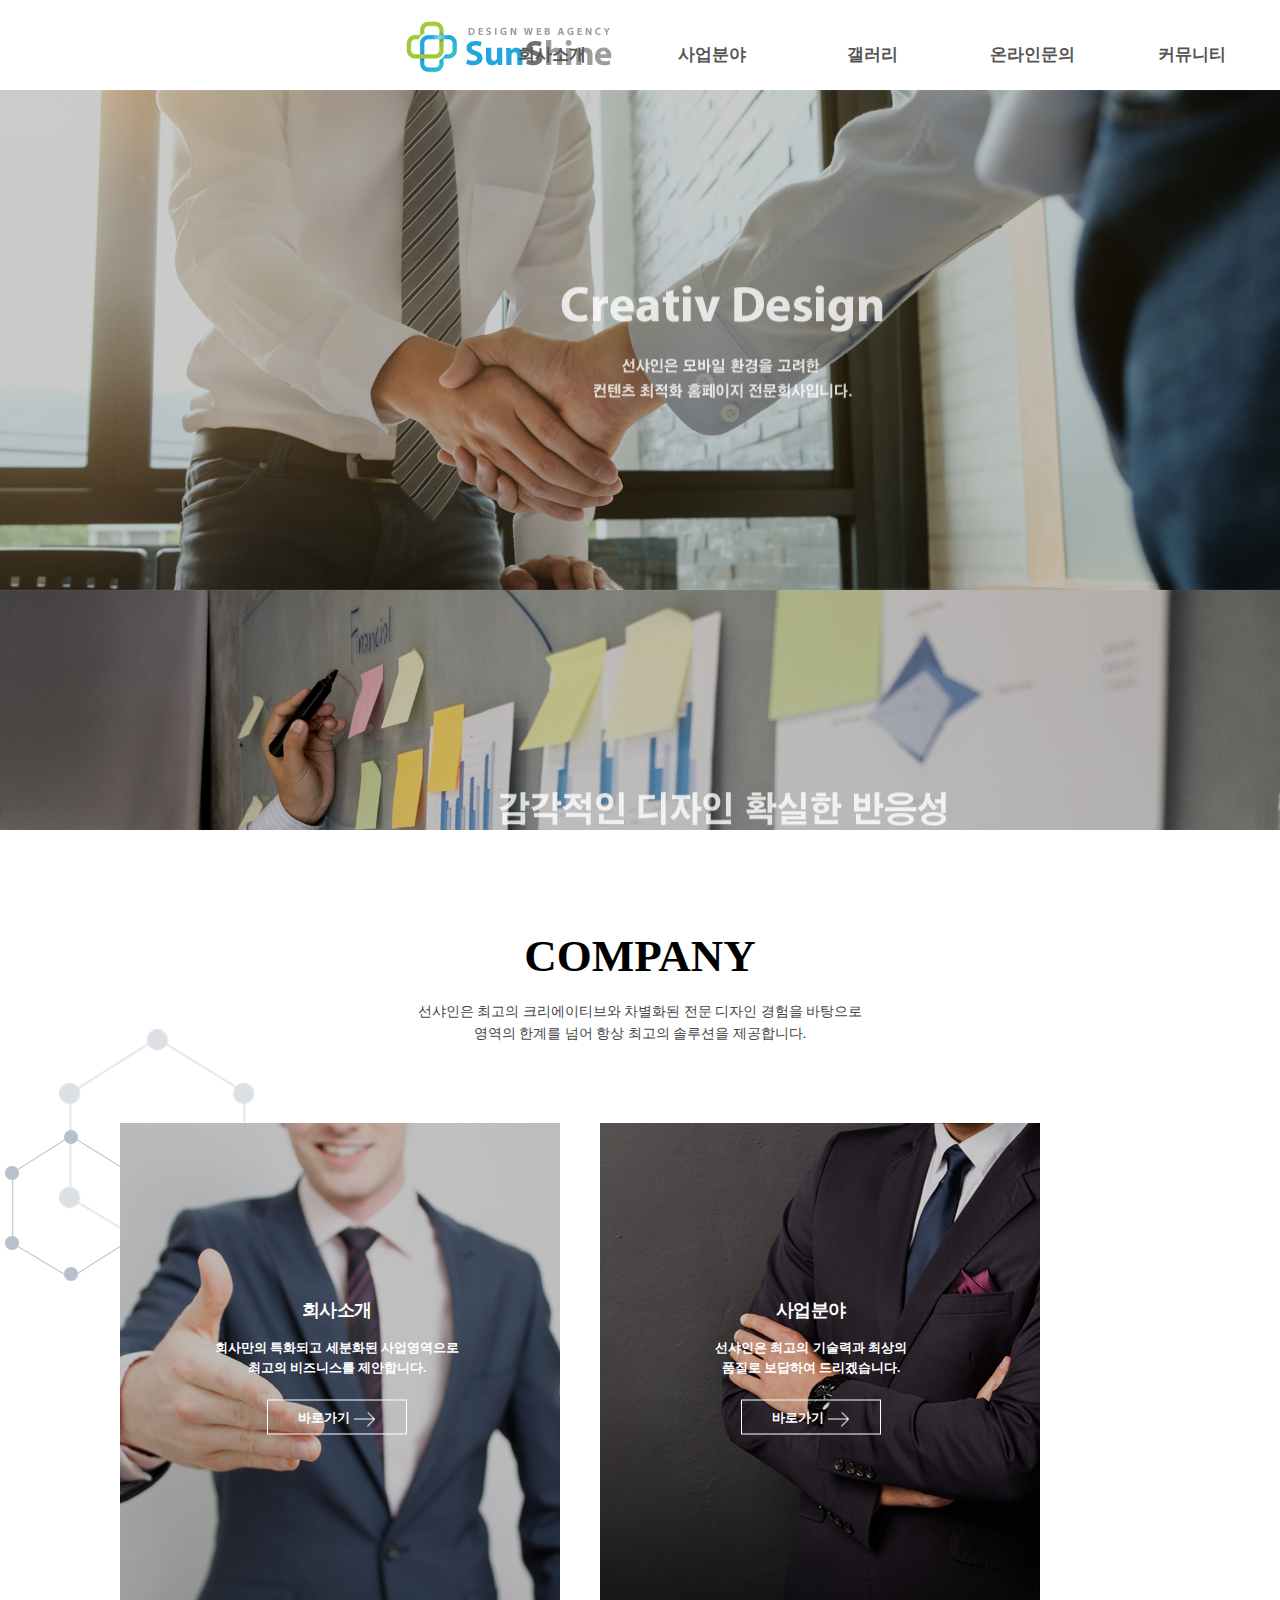
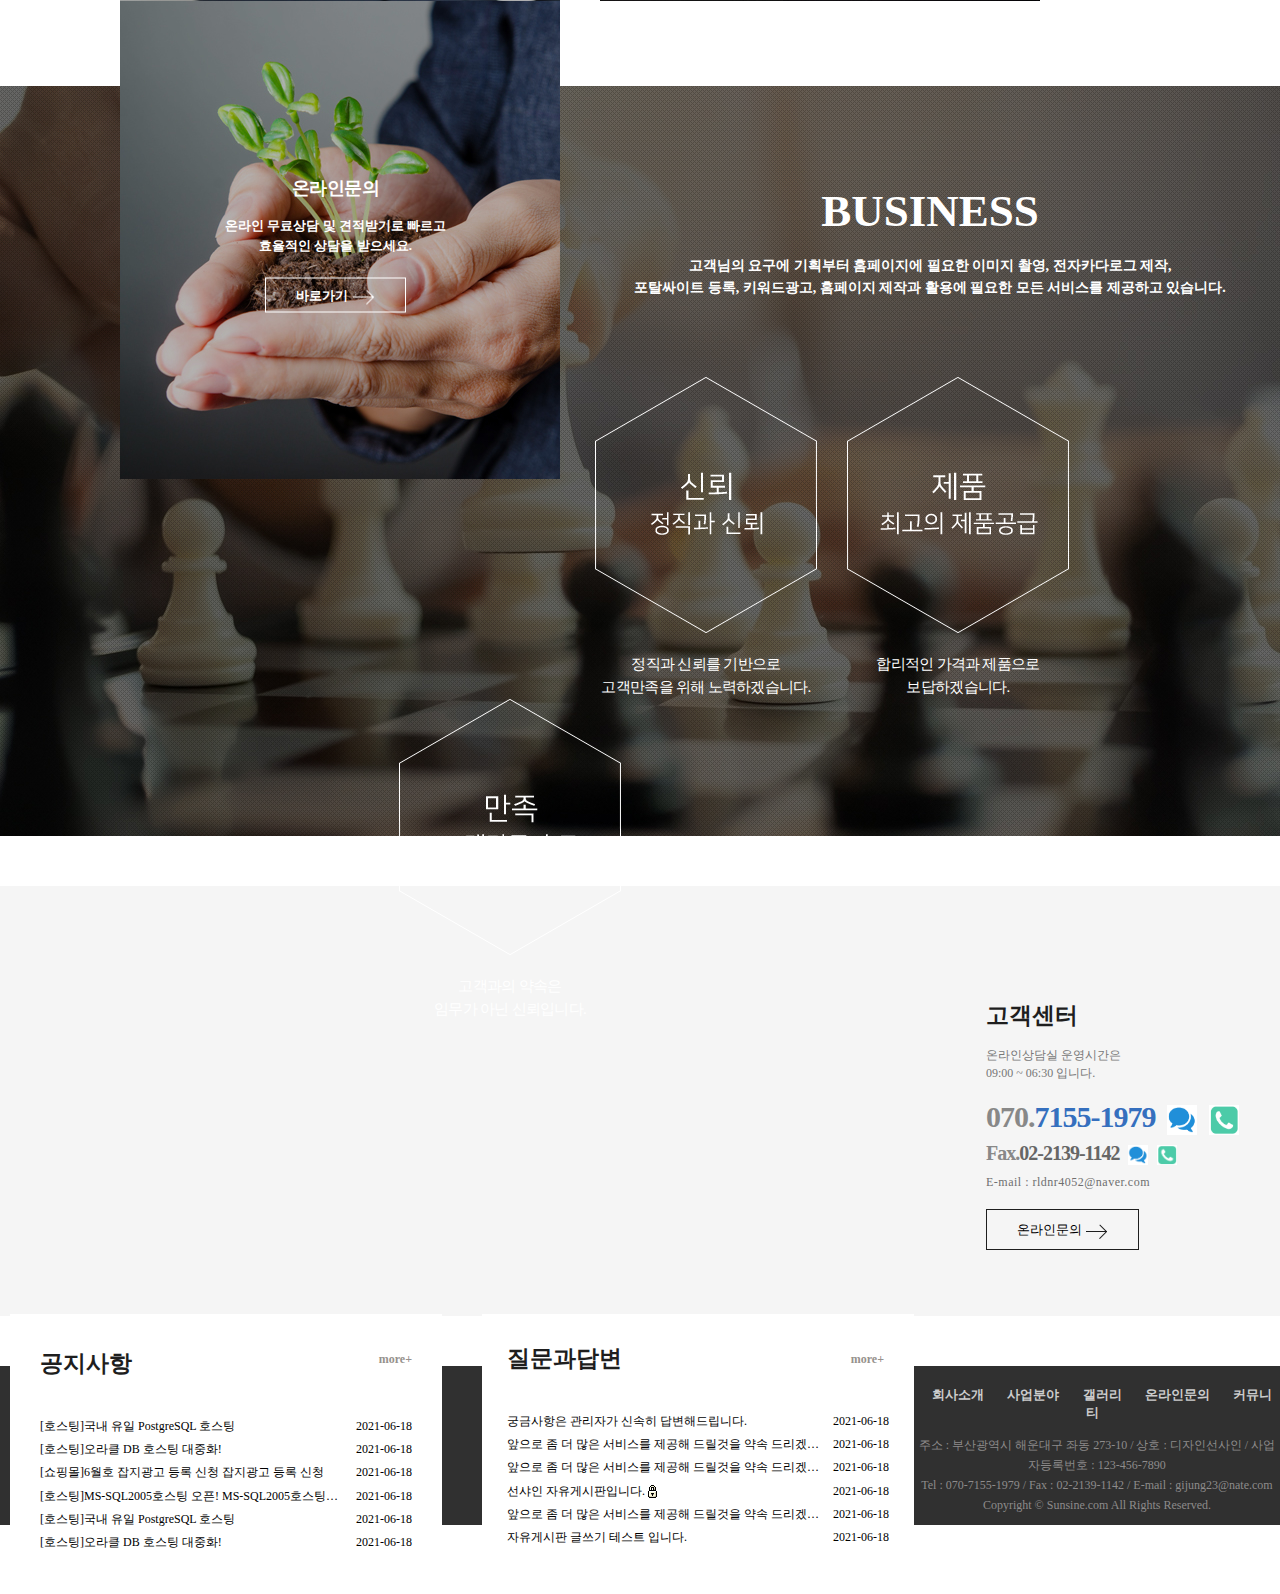
==== index.html @ 9bdae677 "Add files via upload" ====
<!DOCTYPE html>
<html lang="ko">
<head>
    <meta charset="UTF-8">
    <meta http-equiv="X-UA-Compatible" content="IE=edge">
    <meta name="viewport" content="width=device-width, initial-scale=1.0">
    <title>sunshine</title>
    <link rel="stylesheet" href="./css/reset.css">
    <link rel="stylesheet" href="./css/common.css">
    <link rel="stylesheet" href="./css/index.css">

</head>
<body>
    <header id="header">
        <div class="logo">
            <h1><a href="#"><img src="./img/logo.png" alt="로고"></a></h1>
        </div>
        
        <nav id="nav">
            <ul class="depth1">
                <li><a href="#">회사소개</a>
                    <ul class="depth2">
                        <li><a href="#">인사말</a></li>
                        <li><a href="#">오시는 길</a></li>
                        
                    </ul>
                </li>
                <li><a href="#">사업분야</a>
                    <ul class="depth2">
                        <li><a href="#">사업소개</a></li>
                        <li><a href="#">사업분야</a></li>
                        
                    </ul>
                </li>
                <li><a href="#">갤러리</a>
                    <ul class="depth2">
                        <li><a href="#">갤러리</a></li>
                        
                    </ul>
                </li>
                <li><a href="#">온라인문의</a>
                    <ul class="depth2">
                        <li><a href="#">온라인문의</a></li>
                       
                    </ul>
                </li>
                <li><a href="#">커뮤니티</a>
                    <ul class="depth2">
                        <li><a href="#">공지사항</a></li>
                        <li><a href="#">질문과답변</a></li>
                        <li><a href="#">자유게시판</a></li>
                    </ul>
                </li>
            </ul>
        </nav>
    </header>

    <main id="main">
        <div class="slideOuter">
            <div class="slideInner">
                <div class="slide slide1">
                    <img src="./img/main01.jpg" alt="">
                    <img class="text" src="./img/main_visual_text.png" alt="">
                </div>
                <div class="slide slide1">
                    <img src="./img/main02.jpg" alt="">
                    <img class="text" src="./img/main_visual_text02.png" alt="">
                </div>
                <div class="slide slide1">
                    <img src="./img/main03.jpg" alt="">
                    <img class="text" src="./img/main_visual_text03.png" alt="">
                </div>
            </div>
        </div>

        <div class="company">
           <div class="inner">
                <h2>COMPANY</h2>
                <p class="desp">선샤인은 최고의 크리에이티브와 차별화된 전문 디자인 경험을 바탕으로
                    <span>영역의 한계를 넘어 항상 최고의 솔루션을 제공합니다.</span></p>
                <ul class="banner cf">
                    <li>
                        <img src="./img/banner01.jpg" alt="">

                        <div class="btext">
                            <h3>회사소개</h3>
                            <p>회사만의 특화되고 세분화된 사업영역으로
                                <span>최고의 비즈니스를 제안합니다.</span></p>
                            <a href="#">
                                바로가기
                                <img src="./img/btn-arrow-01.png" alt="">
                            </a>
                        </div>
                        
                    </li>
                    <li>
                        <img src="./img/banner02.jpg" alt="">

                         <div class="btext">
                             <h3>사업분야</h3>
                             <p>선샤인은 최고의 기술력과 최상의
                                    <span>품질로 보답하여 드리겠습니다.</span></p>
                             <a href="#">
                                    바로가기
                                <img src="./img/btn-arrow-01.png" alt="">
                             </a>
                            
                         </div>
                    </li>
                    <li>
                        <img src="./img/banner03.jpg" alt="">
                        <div class="btext">
                            <h3>온라인문의</h3>
                            <p>온라인 무료상담 및 견적받기로 빠르고
                                <span>효율적인 상담을 받으세요.</span></p>
                            <a href="#">
                                바로가기
                                <img src="./img/btn-arrow-01.png" alt="">
                            </a>
                        </div>
                    </li>
                        
                </div>
            </ul>
                
        </div>

        <div class="business">
            <div class="inner">
                <h3>BUSINESS</h3>
                <p>고객님의 요구에 기획부터 홈페이지에 필요한 이미지 촬영, 전자카다로그 제작,
                    <span>포탈싸이트 등록, 키워드광고, 홈페이지 제작과 활용에 필요한 모든 서비스를 제공하고 있습니다.</span></p>

                <ul class="btn cf">
                    <li>
                        <img src="./img/business-btn-01.png" alt="">
                        <p>정직과 신뢰를 기반으로
                            <span>고객만족을 위해 노력하겠습니다.</span></p>
                    </li>
                    <li>
                        <img src="./img/business-btn-02.png" alt="">
                        <p>합리적인 가격과 제품으로
                            <span>보답하겠습니다.</span></p>
                    </li>
                    <li>
                        <img src="./img/business-btn-03.png" alt="">
                        <p>고객과의 약속은
                            <span>임무가 아닌 신뢰입니다.</span></p>
                    </li>
                </ul>
            </div>
        </div>
        

        <div class="other">
            <div class="inner cf">
                <div class="tel">
                    <h4>고객센터</h4>
                    <p class="time">온라인상담실 운영시간은
                        <span>09:00 ~ 06:30 입니다.</span>
                    </p>
                    
                    <p class="big"><span>070.</span>7155-1979
                        <a href="#"><img src="./img/icon1.png" alt=""></a>
                        <a href="#"><img src="./img/icon2.png" alt=""></a>
                    </p>

                    <p class="fax"><span>Fax.</span>02-2139-1142
                        <a href="#"><img src="./img/icon1.png" alt=""></a>
                        <a href="#"><img src="./img/icon2.png" alt=""></a>
                    </p>

                    <p class="email">E-mail : rldnr4052@naver.com</p>

                    <a class="online" href="#">온라인문의
                        <img src="./img/btn-arrow-02.png" alt="">
                    </a>
                </div>

               <div class="notice cf">
                   <div class="boad boad1">
                       <h4>공지사항</h4>
                       <table>
                           <tr>
                               <td><a href="#">[호스팅]국내 유일 PostgreSQL 호스팅</a></td>
                               <td>2021-06-18</td>
                           </tr>
                           <tr>
                               <td><a href="#">[호스팅]오라클 DB 호스팅 대중화!</a></td>
                               <td>2021-06-18</td>
                           </tr>
                           <tr>
                               <td><a href="#">[쇼핑몰]6월호 잡지광고 등록 신청 잡지광고 등록 신청</a></td>
                               <td>2021-06-18</td>
                           </tr>
                           <tr>
                               <td><a href="#">[호스팅]MS-SQL2005호스팅 오픈! MS-SQL2005호스팅오픈</a></td>
                               <td>2021-06-18</td>
                           </tr>
                           <tr>
                               <td><a href="#">[호스팅]국내 유일 PostgreSQL 호스팅</a></td>
                               <td>2021-06-18</td>
                           </tr>
                           <tr>
                               <td><a href="#">[호스팅]오라클 DB 호스팅 대중화!</a></td>
                               <td>2021-06-18</td>
                           </tr>
                       </table>
                       <a class="more" href="#">more+</a>
                   </div>
                   <div class="boad boad2">
                       <h4>질문과답변</h4>
                       <table>
                           <tr>
                               <td><a href="#">궁금사항은 관리자가 신속히 답변해드립니다.</a></td>
                               <td>2021-06-18</td>
                           </tr>
                           <tr>
                               <td><a href="#">앞으로 좀 더 많은 서비스를 제공해 드릴것을 약속 드리겠습니다.</a></td>
                               <td>2021-06-18</td>
                           </tr>
                           <tr>
                               <td><a href="#">앞으로 좀 더 많은 서비스를 제공해 드릴것을 약속 드리겠습니다.</a>
                                   <img src="./img/icon_sct.gif" alt="">
                               </td>
                               <td>2021-06-18</td>
                           </tr>
                           <tr>
                               <td><a href="#">선샤인 자유게시판입니다.</a>
                                <img src="./img/icon_sct.gif" alt="">
                               </td>
                               <td>2021-06-18</td>
                           </tr>
                           <tr>
                               <td><a href="">앞으로 좀 더 많은 서비스를 제공해 드릴것을 약속 드리겠습니다.</a></td>
                               <td>2021-06-18</td>
                           </tr>
                           <tr>
                               <td><a href="#">자유게시판 글쓰기 테스트 입니다.</a></td>
                               <td>2021-06-18</td>
                           </tr>
                           
                       </table>
                       <a class="more" href="#">more+</a>
                   </div>
               </div>
                   
            </div>
        </div>
    </main>

    <footer id="footer">

        <div class="info">
            <a href="#">회사소개</a>
            <a href="#">사업분야</a>
            <a href="#">갤러리</a>
            <a href="#">온라인문의</a>
            <a href="#">커뮤니티</a>
        </div>
        <div class="tel">
            <P>주소 : 부산광역시 해운대구 좌동 273-10 / 상호 : 디자인선사인 / 사업자등록번호 : 123-456-7890</P>
            <P>Tel : 070-7155-1979 / Fax : 02-2139-1142 / E-mail : gijung23@nate.com</P>
            <P>Copyright &copy; Sunsine.com All Rights Reserved.</P>
        </div>

    </footer>

</body>
</html>
---- css/common.css ----
@charset "utf-8";




/* 헤더 구역 */


#header .logo{position: relative;}
#header .logo h1{position: absolute; top: 17px; left: 400px;}

#nav{position: relative;}
#nav .depth1{position: absolute; 
    top: 10px; left: 40%; 
    border: px solid black; 
    width:800px; 
    line-height: 90px; 
    text-align: center; 
    margin-left: -40px;
    
}
#nav .depth1 > li{float: left; 
    width: 20%;
    position: relative;
    
}

#nav .depth1 > li > a{
    font-size: 17px; 
    color: #555; 
    font-weight: bold;
    display: block;
    
}
 #nav .depth2 {position: absolute; top: 89%; left: -30px;
    width: 220px;
    border: px solid #000;
    text-align: center;
    line-height:40px;
    font-size: 12px; color: #555;
    font-weight: bold;
    height: 0; overflow: hidden; opacity: 0;
    z-index: 99;
    transition: all 0.3s;
}
#nav .depth2 > li {background-color: #fff; }

#nav .depth2 > li > a {display:block; transition: all 0.2s;}


#nav .depth1 > li:hover > .depth2 {height: 120px; opacity: 1;}

#nav .depth2 > li:hover > a {background-color: #397dda; color: #fff;}


/* 헤더 구역 */





/* 푸터 구역 */

#footer{width: 100%;
    padding: 20px 0 10px 0;
    background: #303030;
    text-align: center;
}
#footer .info {
    font-size: 13px;
    font-weight: 600;
    color: #cccccc;
}
#footer .info a {padding: 0 10px;}

#footer .tel {
    font-size: 12px;
    color: #8d8b8b;
    margin-top: 13px;
    line-height: 20px;
}
---- css/index.css ----
#main .slideOuter{overflow: hidden; 
    padding-top: 90px; 
    height: 830px;
    
}
#main .slideOuter .slide{position: relative;}
#main .slideOuter .text {position: absolute; top: 51%; transform: translateY(-51%);
    left: 37%; 
}


#main .company .inner {
    width: 100%;
    height: 856px;
    margin: 0 auto;
    max-width: 1635px;
    background-image: url(../img/bg_company.jpg);
    background-repeat: no-repeat;
}
#main .company h2 {font-size: 45px;
    text-align: center;
    padding-top: 100px;}

#main .company .desp {
    color: #444444;
    font-size: 14px;
    font-weight: 400;
    line-height: 22px;
    padding-top: 19px;
    padding-bottom: 78px;
    text-align: center;
    
}
#main .company .desp span {display: block;}

#main .banner span {display: block;}

#main .banner {padding-left: 100px;    
}
#main .banner li {float: left; 
    text-align: center; padding: 0 20px;
    position: relative;
}


#main .banner > li > .btext {
    position: absolute; top: 50%; transform: translateY(-50%);
    left: 115px;
    color: #fff;
}
#main .banner > li h3 {font-size: 18px; letter-spacing: -0.5px;
    line-height: 25px;
}
#main .banner > li p {font-size: 13px; padding: 15px 0 30px 0;
    font-weight: bold; letter-spacing: -0.7; line-height: 20px;
}
#main .banner > li:nth-child(2) > .btext {padding-left: 20px;}
#main .banner > li:last-child > .btext {padding-left: 10px;}

#main .banner > li a {font-size: 13px; 
    font-weight: bold; border: 1px solid #fff;
    padding: 9px 30px 9px 30px;
}



#main .business .inner {
    width: 100%;
    height: 750px;
    margin: 0 auto;
    text-align: center;
    background-image: url(../img/bg_business.jpg);
    background-repeat: no-repeat;
}

#main .business h3{
    text-align: center;
    font-size: 45px;
    color: #fff;
    font-weight: bold;
    line-height: 50px;
    padding-top: 100px;
}

#main .business .inner > p {
    text-align: center;
    color: #fff;
    font-size: 14px;
    font-weight: bold;
    line-height: 22px;
    padding: 19px 0 78px 0;

}

#main .business .inner > p span {display: block;}

#main .business .btn {padding-left: 30%;}

#main .business .btn > li {float: left;
    text-align: center; padding: 0 15px;
}

#main .business .btn p {
    color: #fff;
    font-size: 15px;
    line-height: 23px;
    text-align: center;
    padding-top: 20px;
    letter-spacing: -0.7px;
}
#main .business .btn p span {display: block;}


#main .other {
    width: 100%;
    height: 430px;
    margin: 0 auto;
    background: #f5f5f5;
    background-repeat: repeat;
    margin: 50px 0 50px 0;
}

#main .other .tel{float: left; padding: 100px 0 0 350px;}

#main .other .tel h4 {
    color: #1e1e1e;
    font-size: 23px;
    font-weight:bold;
    line-height: 40px;
    padding: 10px 0;
}
#main .other .time {
    width: 100%;
    text-align: left;
    color: #777777;
    font-size: 12px;
    line-height: 18px;
}

#main .other .time span{ display: block;}


#main .other .big {width: 100%;
    text-align: left;
    color: #356fbe;
    font-size: 30px;
    font-weight: bold;
    line-height: 50px;
    letter-spacing: -1px;
    margin: 10px 0 0 0;
}
#main .other .big span {color: #888;}

#main .other .big img {
    width: 1em;
    height: 1em;
    margin-left: 5px;
    
}

#main .other .fax {
    width: 100%;
    text-align: left;
    color: #666;
    font-size: 20px;
    font-weight: bold;
    line-height: 22px;
    letter-spacing: -1px;
}
#main .other .fax span {color: #888;}

#main .other .fax img {
    width: 1em;
    height: 1em;
    margin-left: 5px;
}

#main .other .email {
    width: 100%;
    text-align: left;
    color: #6f6f6f;
    font-size: 12px;
    line-height: 15px;
    letter-spacing: 0.5px;
    margin: 10px 0 0 0;
    padding-bottom: 30px;
}

#main .other .online {
    font-size: 13px;
    padding: 12px 30px 12px 30px;
    border: 1px solid #1e1e1e;
}

#main .notice .boad table{width: 100%;}

#main .notice .boad1{
    float: left; width: 432px; height: 280px;
    background-color: #fff;
    margin-top: 75px; padding: 30px;
    margin-left: 10px;
}


#main .notice .boad2{
    float: left; width: 432px; height: 280px;
    background-color: #fff;
    margin: 75px 0 0 40px; padding: 25px;
}


#main .notice .boad h4{
    color: #1e1e1e;
    font-size: 23px;
    font-weight: 600;
    line-height: 40px;
    padding:0 0 30px 0;
}

#main .notice .boad table{
    height: 140px;
    width: 100%;
    font-size: 12px;
    padding-top: 10px;
}

#main .notice td:last-child{
    width: 70px;
    text-align: right;
}
#main .notice td:first-child{
    white-space: nowrap; 
    overflow: hidden;
    text-overflow: ellipsis;
}
#main .boad {position: relative;}
#main .boad .more {position: absolute; top: 30px; right: 0;
    color: #96928d;
    font-size: 12px;
    line-height: 30px;
    margin-right: 30px;
    font-weight: 600;
}


#main .notice .boad td:hover a{border-bottom: 1px solid #000;}
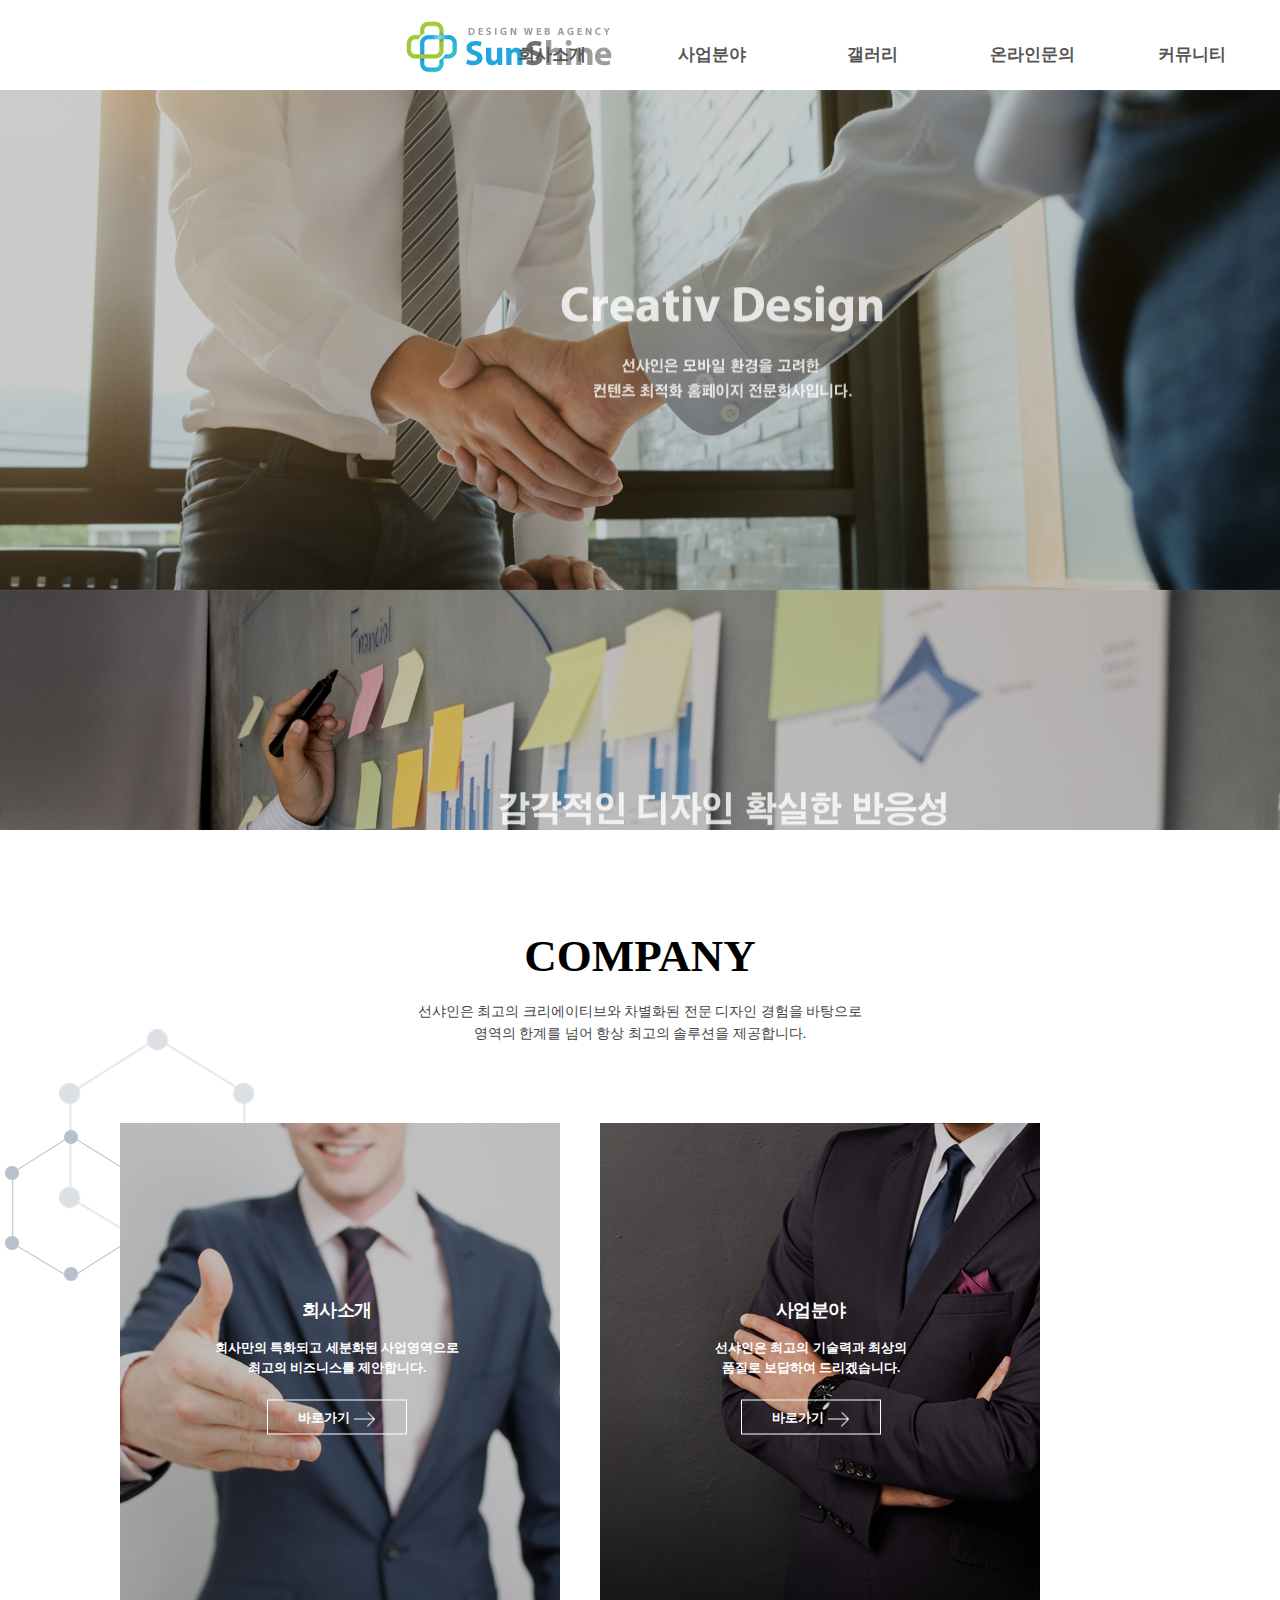
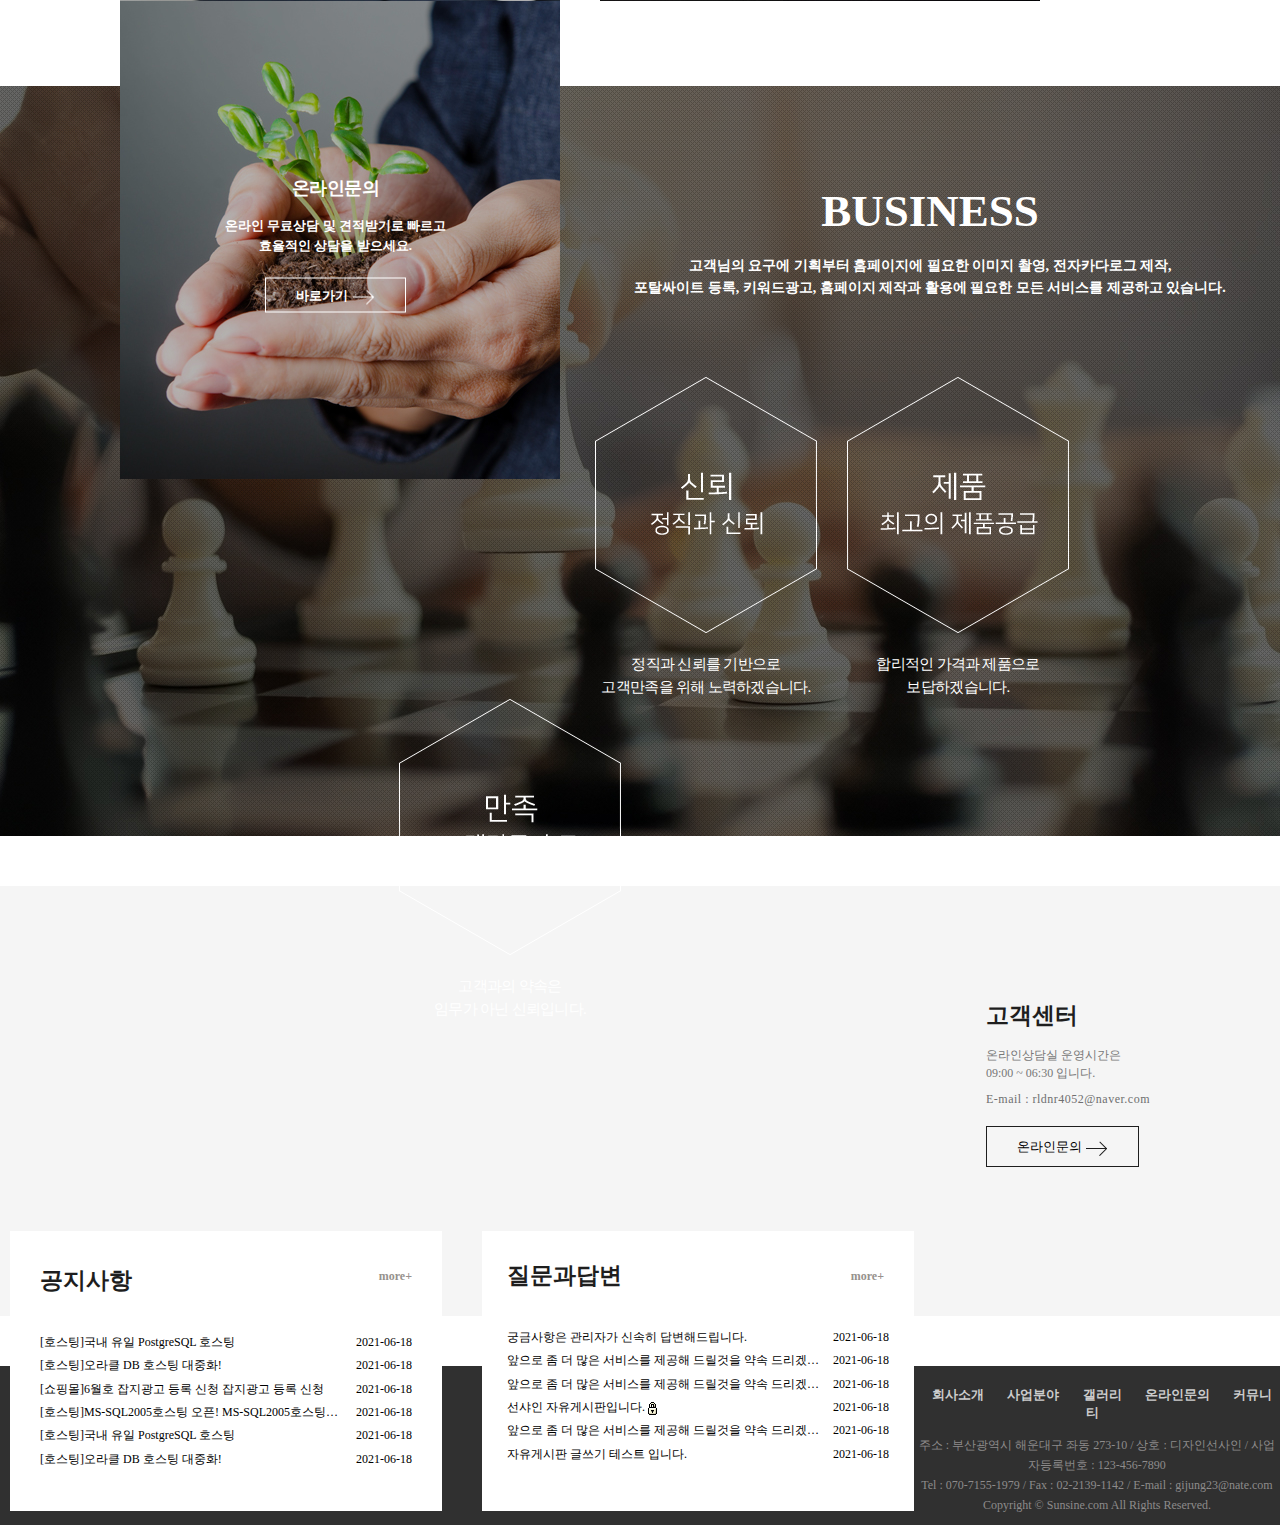
==== commit a4d35bfd: "Update index.html" ====
--- a/index.html
+++ b/index.html
@@ -159,16 +159,16 @@
                     <p class="time">온라인상담실 운영시간은
                         <span>09:00 ~ 06:30 입니다.</span>
                     </p>
-                    
+<!--                     
                     <p class="big"><span>070.</span>7155-1979
                         <a href="#"><img src="./img/icon1.png" alt=""></a>
                         <a href="#"><img src="./img/icon2.png" alt=""></a>
-                    </p>
-
-                    <p class="fax"><span>Fax.</span>02-2139-1142
+                    </p> -->
+
+<!--                     <p class="fax"><span>Fax.</span>02-2139-1142
                         <a href="#"><img src="./img/icon1.png" alt=""></a>
                         <a href="#"><img src="./img/icon2.png" alt=""></a>
-                    </p>
+                    </p> -->
 
                     <p class="email">E-mail : rldnr4052@naver.com</p>
 
@@ -267,4 +267,4 @@
     </footer>
 
 </body>
-</html>+</html>
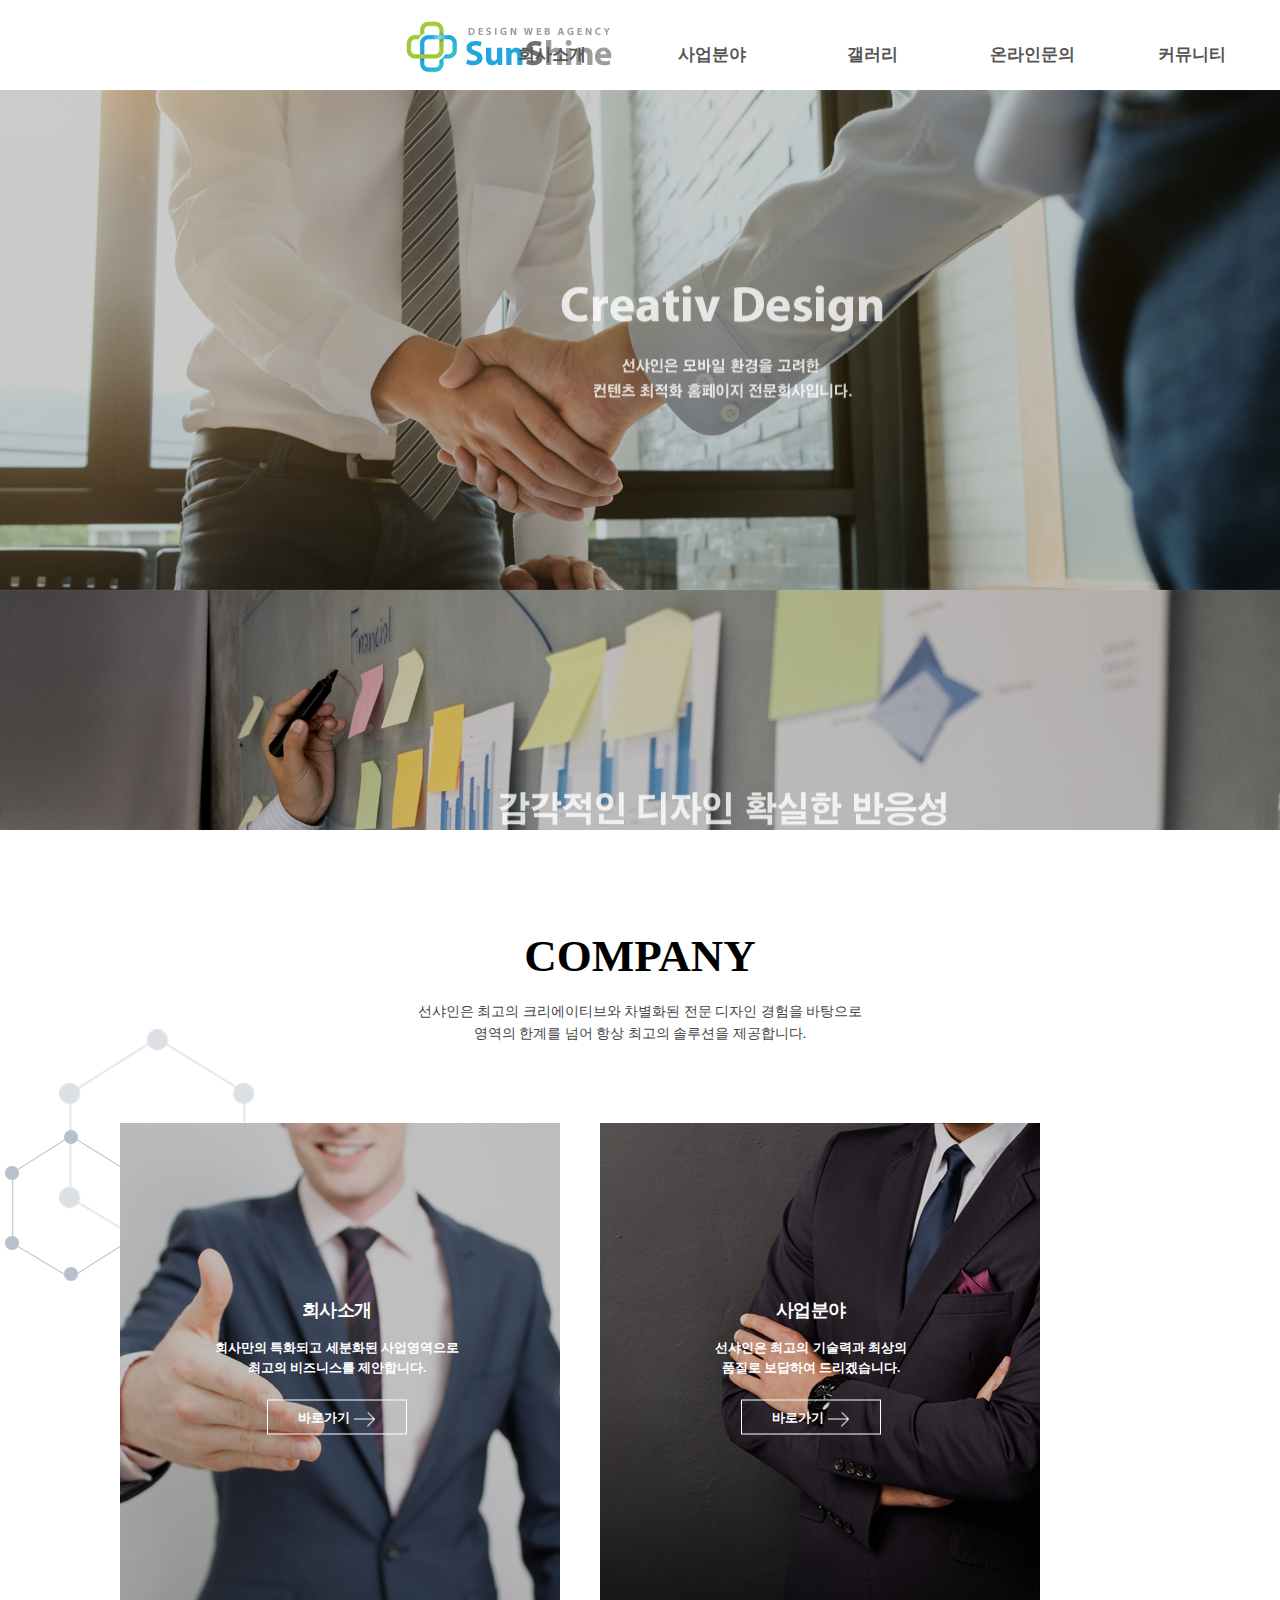
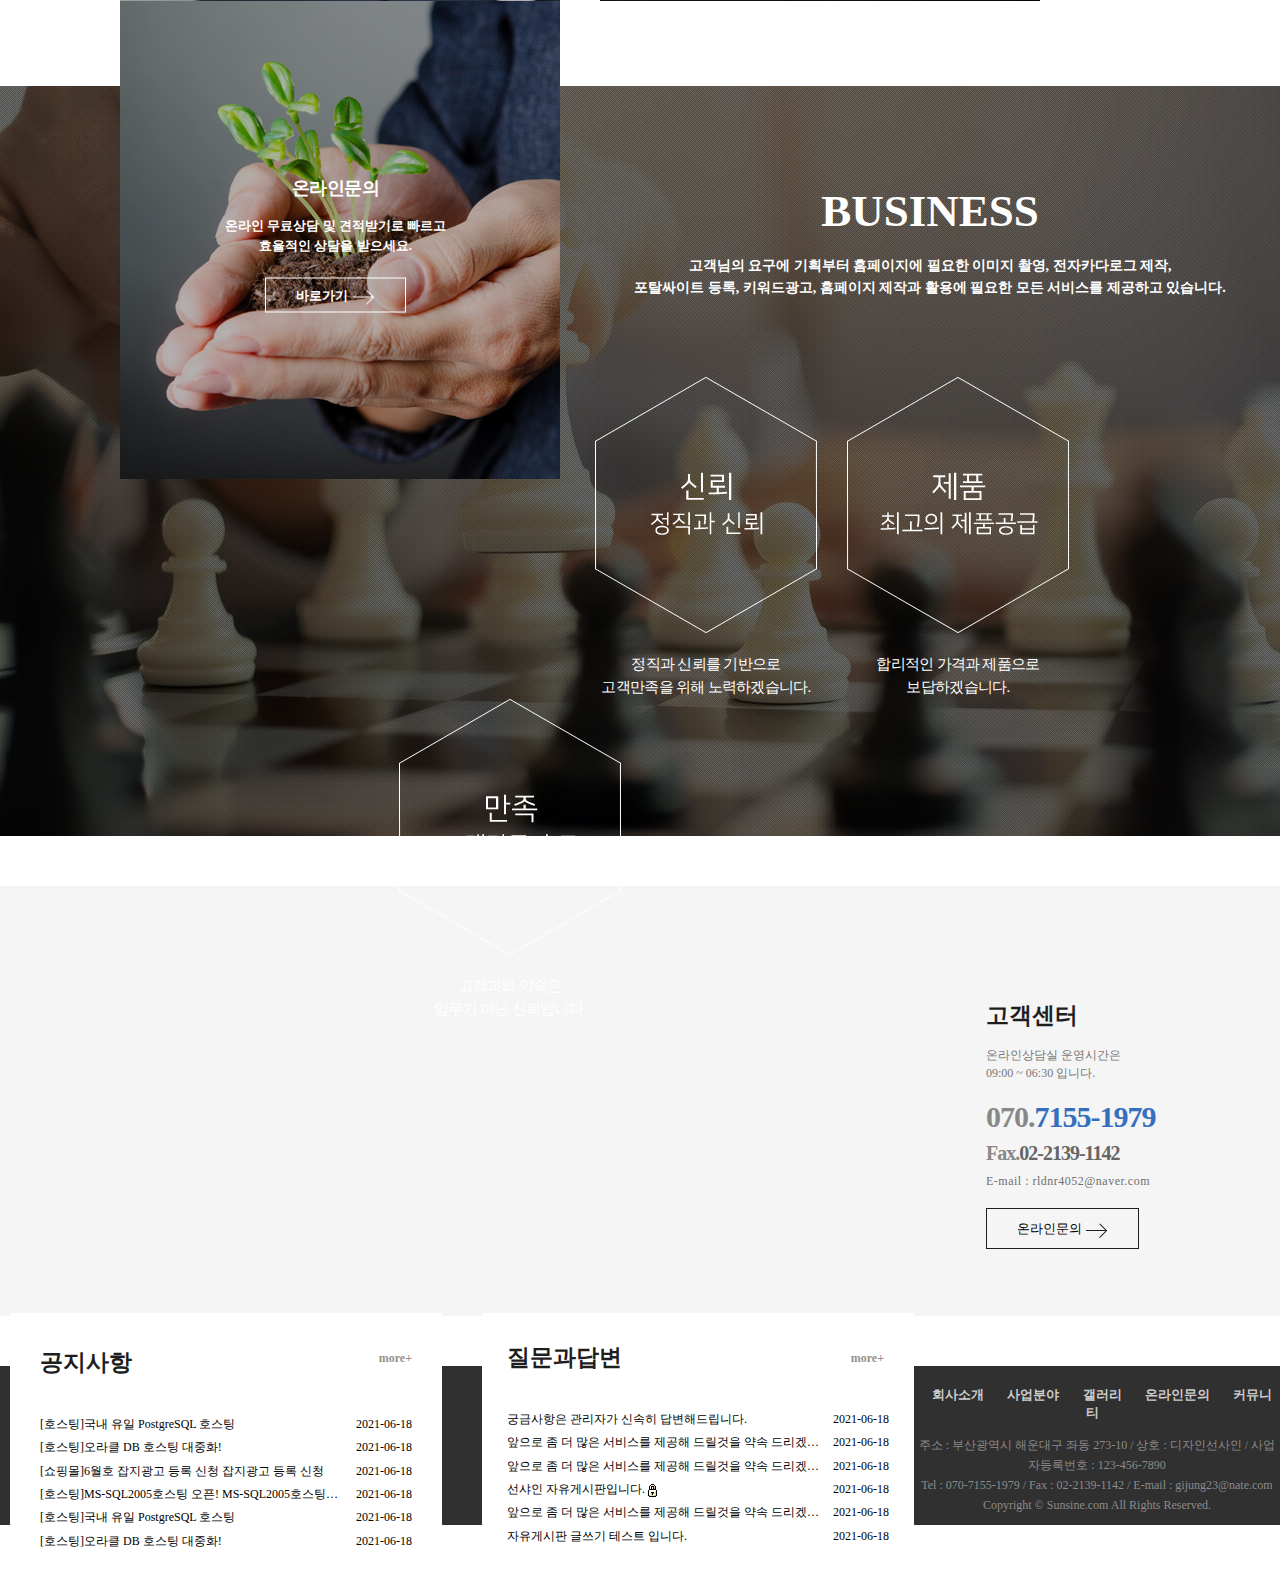
==== commit 51a979a5: "Update index.html" ====
--- a/index.html
+++ b/index.html
@@ -159,16 +159,16 @@
                     <p class="time">온라인상담실 운영시간은
                         <span>09:00 ~ 06:30 입니다.</span>
                     </p>
-<!--                     
+                    
                     <p class="big"><span>070.</span>7155-1979
-                        <a href="#"><img src="./img/icon1.png" alt=""></a>
-                        <a href="#"><img src="./img/icon2.png" alt=""></a>
-                    </p> -->
-
-<!--                     <p class="fax"><span>Fax.</span>02-2139-1142
-                        <a href="#"><img src="./img/icon1.png" alt=""></a>
-                        <a href="#"><img src="./img/icon2.png" alt=""></a>
-                    </p> -->
+<!--                         <a href="#"><img src="./img/icon1.png" alt=""></a>
+                        <a href="#"><img src="./img/icon2.png" alt=""></a> -->
+                    </p>
+
+                     <p class="fax"><span>Fax.</span>02-2139-1142
+<!--                         <a href="#"><img src="./img/icon1.png" alt=""></a>
+                        <a href="#"><img src="./img/icon2.png" alt=""></a> -->
+                    </p> 
 
                     <p class="email">E-mail : rldnr4052@naver.com</p>
 
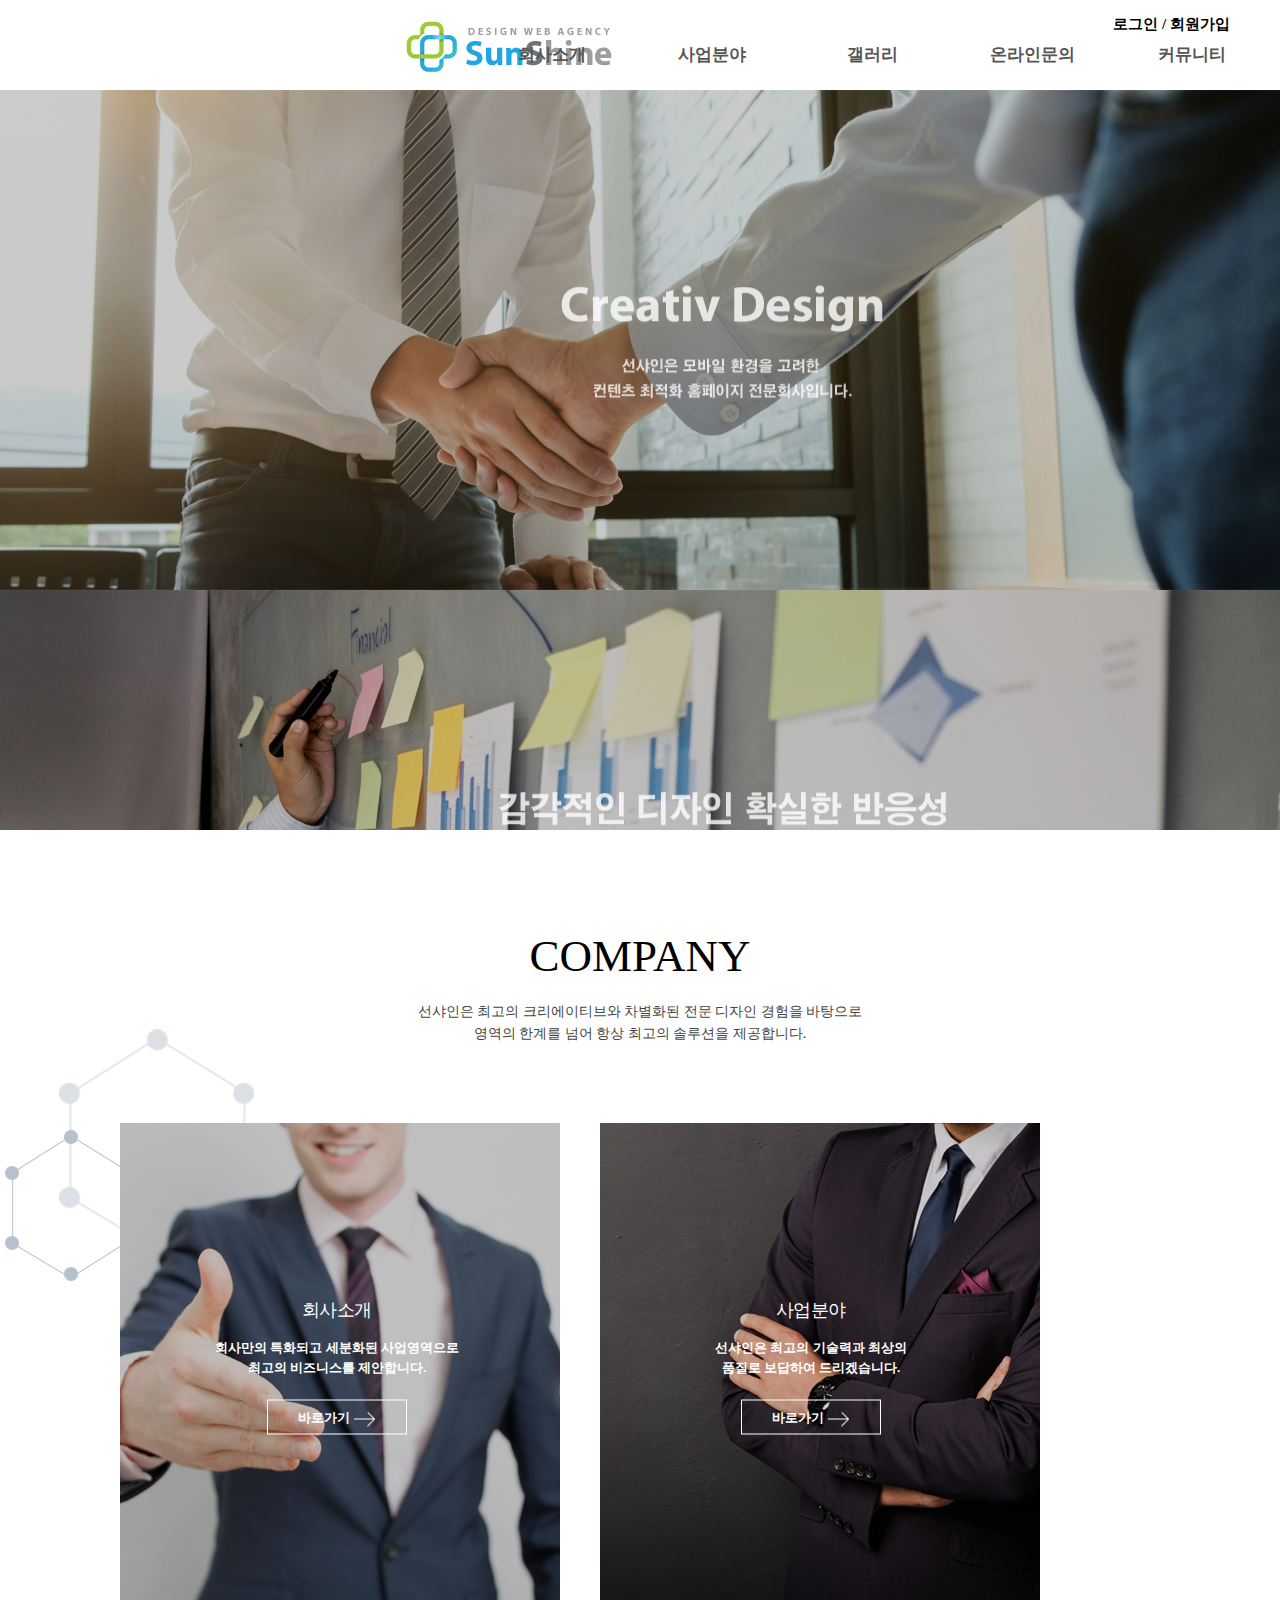
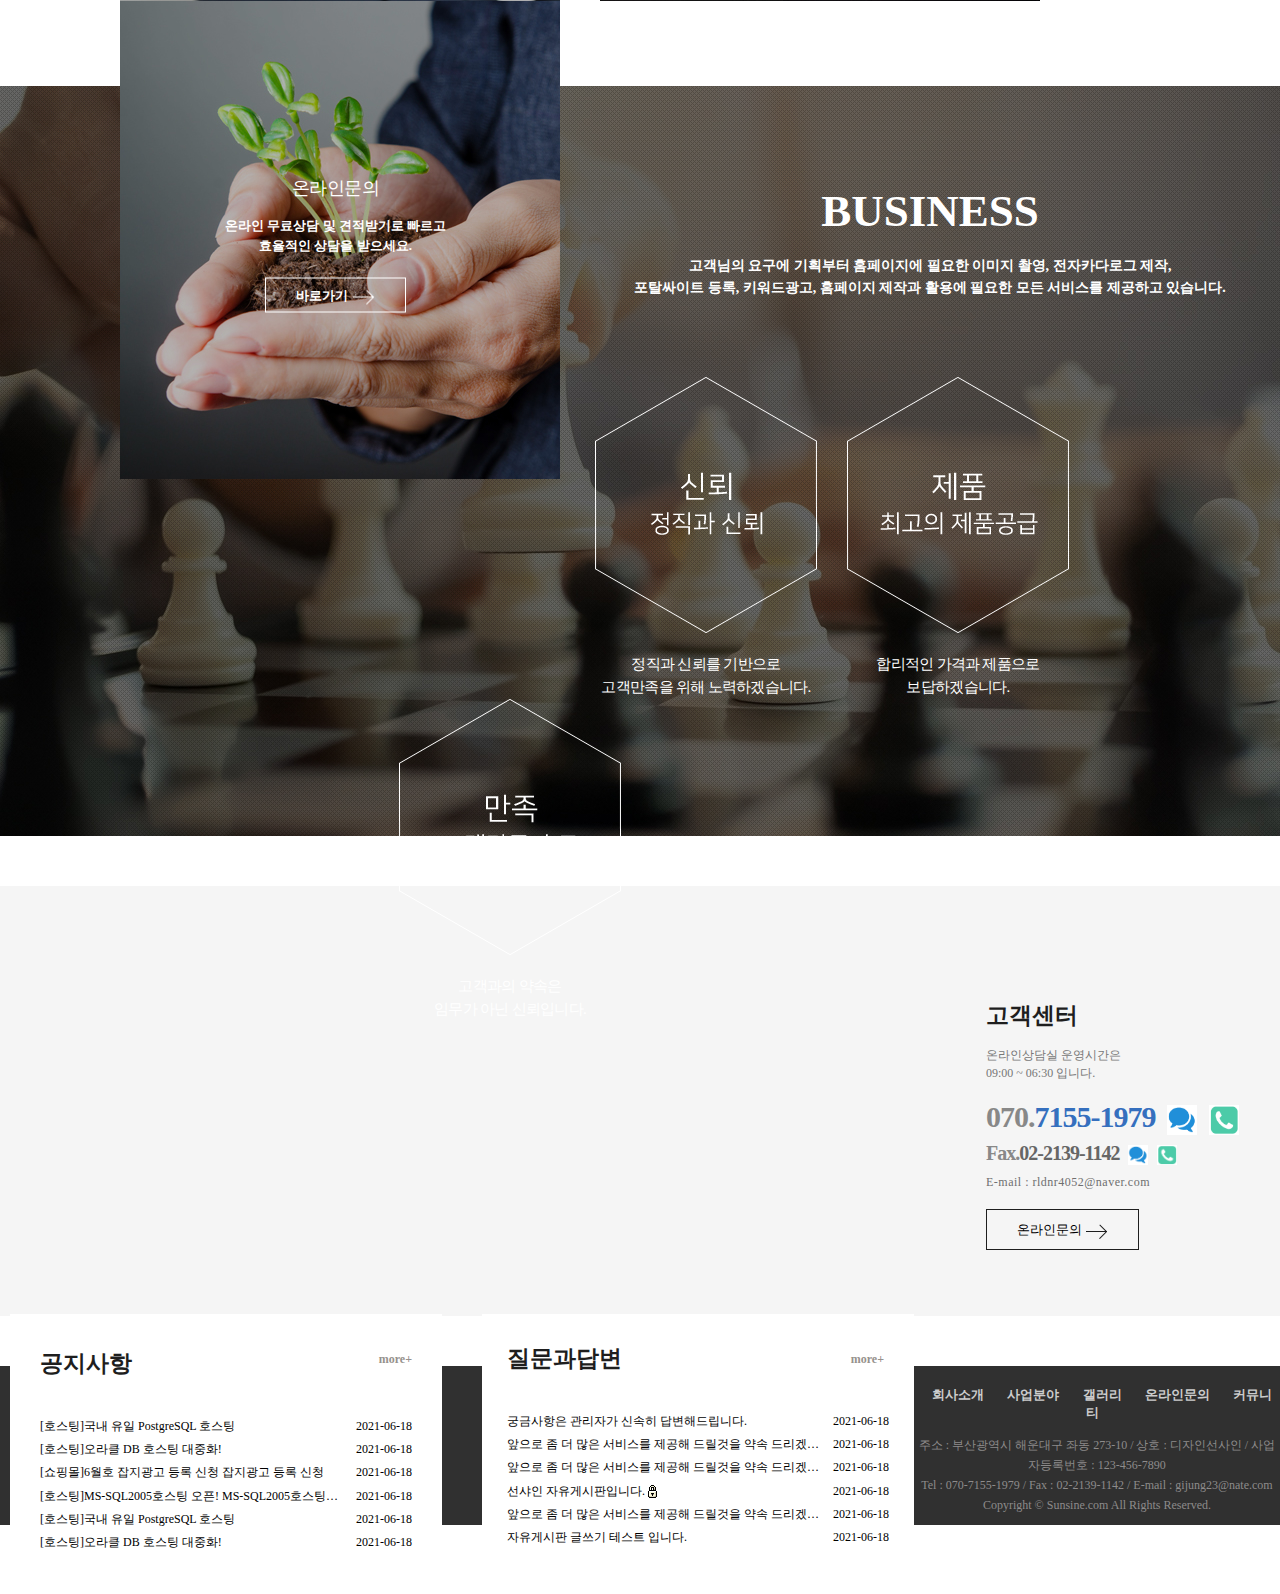
==== commit 6fdca97a: "Add files via upload" ====
--- a/index.html
+++ b/index.html
@@ -13,7 +13,11 @@
 <body>
     <header id="header">
         <div class="logo">
-            <h1><a href="#"><img src="./img/logo.png" alt="로고"></a></h1>
+            <h1><a href="index.html"><img src="./img/logo.png" alt="로고"></a></h1>
+            <div class="membership">
+                <a href="login.html">로그인</a>
+                <a href="#">/ 회원가입</a>
+            </div>
         </div>
         
         <nav id="nav">
@@ -161,14 +165,14 @@
                     </p>
                     
                     <p class="big"><span>070.</span>7155-1979
-<!--                         <a href="#"><img src="./img/icon1.png" alt=""></a>
-                        <a href="#"><img src="./img/icon2.png" alt=""></a> -->
+                        <a href="#"><img src="./img/icon1.png" alt=""></a>
+                        <a href="#"><img src="./img/icon2.png" alt=""></a>
                     </p>
 
-                     <p class="fax"><span>Fax.</span>02-2139-1142
-<!--                         <a href="#"><img src="./img/icon1.png" alt=""></a>
-                        <a href="#"><img src="./img/icon2.png" alt=""></a> -->
-                    </p> 
+                    <p class="fax"><span>Fax.</span>02-2139-1142
+                        <a href="#"><img src="./img/icon1.png" alt=""></a>
+                        <a href="#"><img src="./img/icon2.png" alt=""></a>
+                    </p>
 
                     <p class="email">E-mail : rldnr4052@naver.com</p>
 
@@ -267,4 +271,4 @@
     </footer>
 
 </body>
-</html>
+</html>--- a/css/common.css
+++ b/css/common.css
@@ -8,6 +8,14 @@
 
 #header .logo{position: relative;}
 #header .logo h1{position: absolute; top: 17px; left: 400px;}
+
+#header .membership {
+    position: absolute; 
+    top: 15px; right: 50px;
+    font-size: 15px;
+    font-weight: bold;
+}
+
 
 #nav{position: relative;}
 #nav .depth1{position: absolute; 
